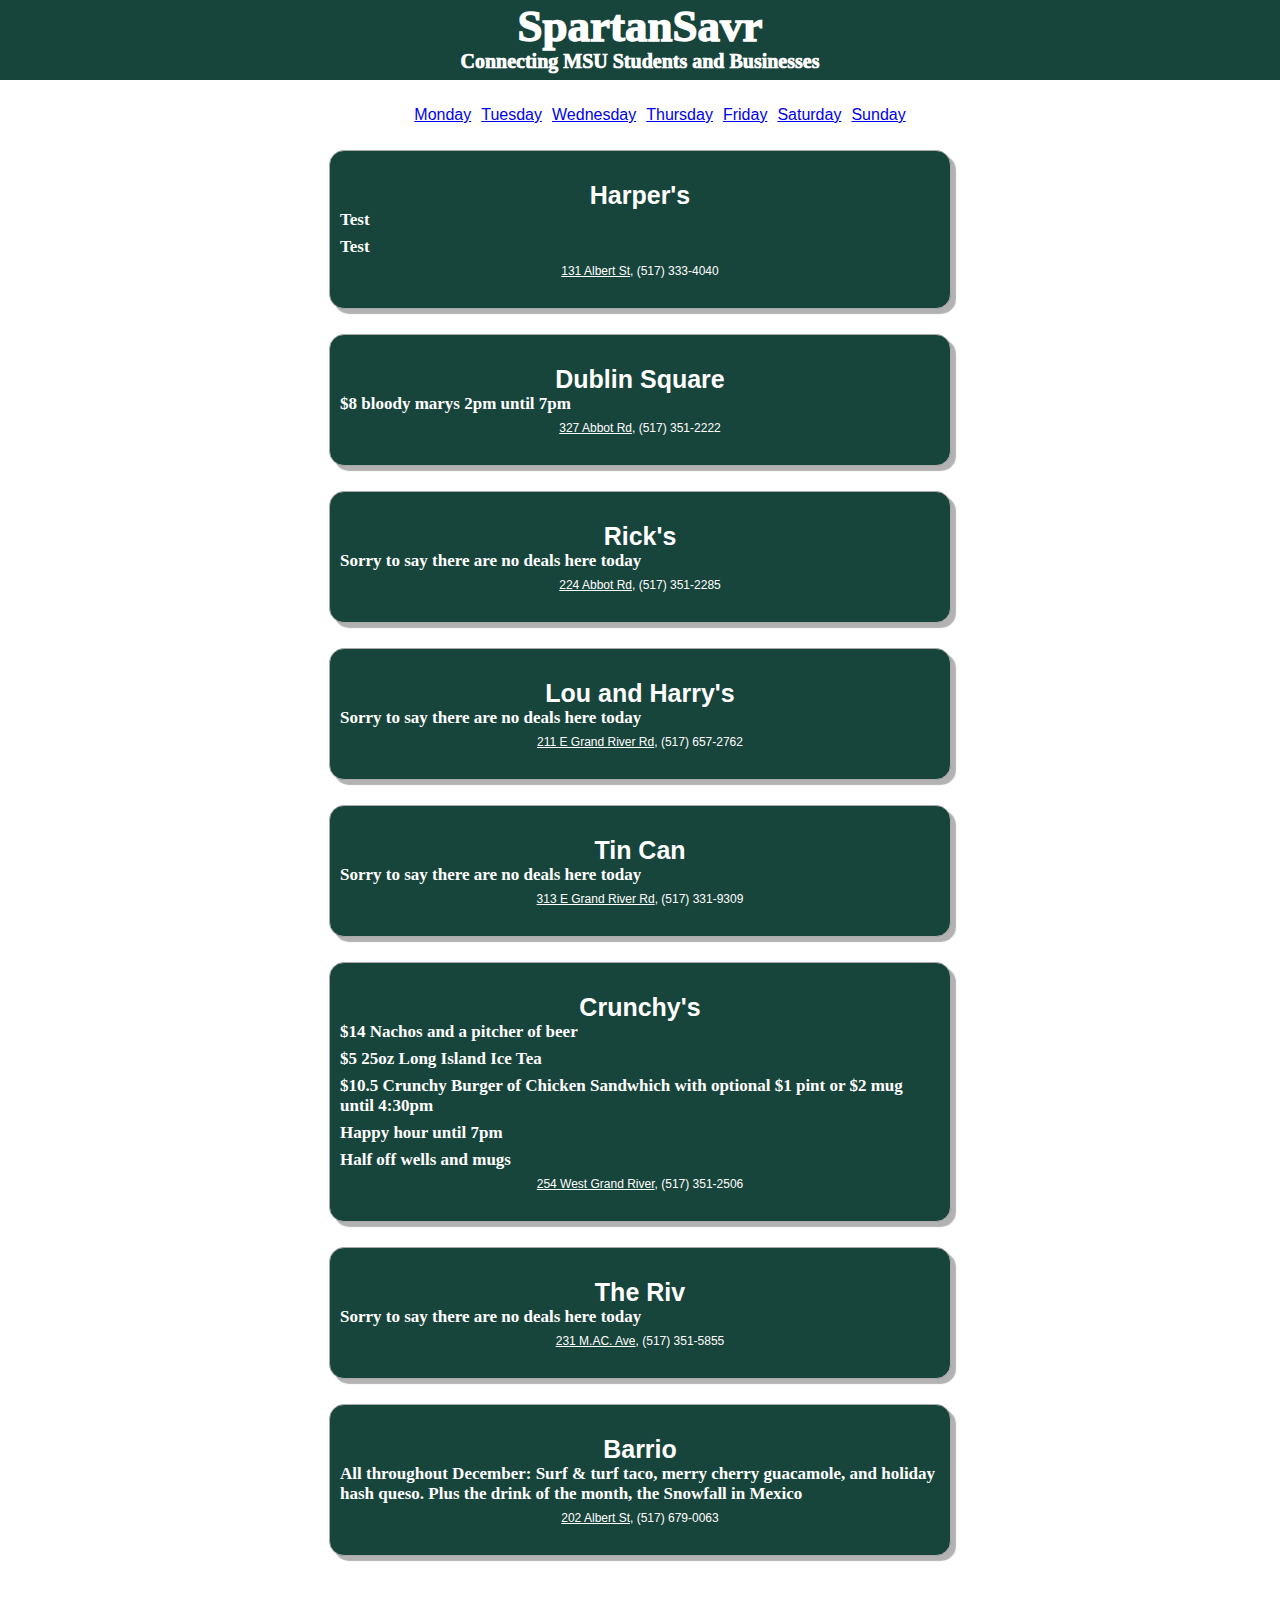
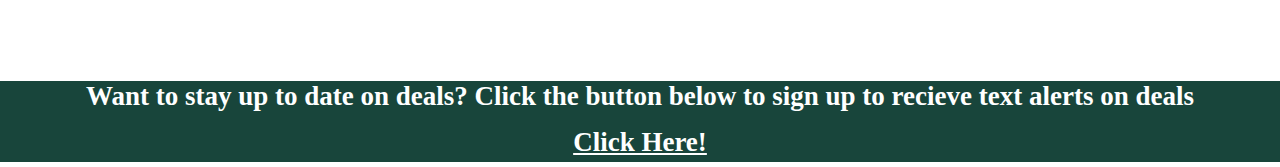
==== fri.html @ d8cda336 "Created site" ====
<!DOCTYPE html>
<html lang="en">
<head>
    <meta charset="UTF-8">
    <meta http-equiv="X-UA-Compatible" content="IE=edge">
    <meta name="viewport" content="width=device-width, initial-scale=1.0">
    <link rel="stylesheet" href="style.css">
    <title>SpartanSavr-Friday</title>
</head>
<body>
    <h1>SpartanSavr</h1>
    <h1 id="tagline">Connecting MSU Students and Businesses</h1>
    <ul id="days">
        <li><a href="index.html">Monday</a></li>
        <li><a href="tues.html">Tuesday</a></li>
        <li><a href="wed.html">Wednesday</a></li>
        <li><a href="thur.html">Thursday</a></li>
        <li><a href="fri.html">Friday</a></li>
        <li><a href="sat.html">Saturday</a></li>
        <li><a href="sun.html">Sunday</a></li>
    </ul>    
    
    <div class="resturaunt">
        <div class="items">
            
                <div class="rest_name">Harper's</div>
                <div class="details">Test</div>
                <div class="details">Test</div>
                <div class="loc"><a href="https://goo.gl/maps/xEvjGe5sEeAnqTpaA" class="dir">131 Albert St</a>, (517) 333-4040</div>
            
        </div>

        <div class="items">
            <div class="rest_name">Dublin Square</div>
            <div class="details">$8 bloody marys 2pm until 7pm</div>
            <div class="loc"><a href="https://g.page/dublinsquareel?share" class="dir">327 Abbot Rd</a>, (517) 351-2222</div>
        </div>

        <div class="items">
            
                <div class="rest_name">Rick's</div>
                <div class="details">Sorry to say there are no deals here today</div>
                <div class="loc"><a href="https://goo.gl/maps/8H1Sy4nS1C3jf5cP8" class="dir">224 Abbot Rd</a>, (517) 351-2285</div>
            
        </div>

        <div class="items">
            
                <div class="rest_name">Lou and Harry's</div>
                <div class="details">Sorry to say there are no deals here today</div>
                <div class="loc"><a href="https://g.page/louhaslansing?share" class="dir">211 E Grand River Rd</a>, (517) 657-2762</div>
            
        </div>
        
        <div class="items">
            <div class="rest_name">Tin Can</div>
            <div class="details">Sorry to say there are no deals here today</div>
            <div class="loc"><a href="https://goo.gl/maps/n6Xqk3dxbk4hvr1EA" class="dir">313 E Grand River Rd</a>, (517) 331-9309</div>
        </div>

        <div class="items">
            
                <div class="rest_name">Crunchy's</div>
                <div class="details">$14 Nachos and a pitcher of beer</div>
                <div class="details">$5 25oz Long Island Ice Tea</div>
                <div class="details">$10.5 Crunchy Burger of Chicken Sandwhich with
                    optional $1 pint or $2 mug until 4:30pm
                </div>
                <div class="details">Happy hour until 7pm</div>
                <div class="details">Half off wells and mugs</div>
                <div class="loc"><a href="https://g.page/crunchyseastlansing?share" class="dir">254 West Grand River</a>, (517) 351-2506</div>
            
        </div>

        <div class="items">
            <div class="rest_name">The Riv</div>
            <div class="details">Sorry to say there are no deals here today</div>
            <div class="loc"><a href="https://goo.gl/maps/fJ65XHzaPqMa4WEX8" class="dir">231 M.AC. Ave</a>, (517) 351-5855</div>
        </div>

        <div class="items">
            
                <div class="rest_name">Barrio</div>
                <div class="details">All throughout December: Surf & turf taco,
                    merry cherry guacamole, and holiday hash queso. Plus the drink
                    of the month, the Snowfall in Mexico
                </div>
                <div class="loc"><a href="https://goo.gl/maps/yiKu3ZiAPxDMEEPR9" class="dir">202 Albert St</a>, (517) 679-0063</div>
            
        </div>

    </div>
    
    <footer class="signup">
        <div>
            Want to stay up to date on deals? 
            Click the button below to sign up to recieve text alerts on deals
        </div>
        <a href="text_signup.html">
            Click Here!
        </a>
    </footer>

</body>
</html>
---- style.css ----
body{
    font-family: Arial, Helvetica, sans-serif;
    background-color: white;
    margin: 0;
}

h1{
    font-family: Gotham;
    font-size: 45px;
    text-align: center;
    background-color: rgb(24,69,59);
    color: white;
    font-weight: 1000;
    margin: 0;
    height: 50px;
}

#tagline{
    font-size: 20px;
    height: 30px;
}

#days{
    justify-content: center;
    display: flex;
}

#days li{
    display: flex;
    padding: 10px 5px;
    background-color: transparent;
    text-decoration: none;
    cursor: pointer;
}

/* CSS for each resturaunt */

.resturaunt{
    display: flex;
    flex-direction: column;
    align-items: center;
}

.resturaunt .items{
    background-color: rgb(24,69,59);
    border-radius: 15px;
    width: 600px;
    text-align: left;
    box-shadow: rgba(0,0,0, 0.3) 5px 5px 1px;
    border: 1px solid #aaa;
    padding: 30px 10px;
    margin-bottom: 25px;
}

.items{
    margin-bottom: 20px;
}

.rest_name{
    color: white;
    text-align: center;
    font-size: 25px;
    font-weight: 900;
}

.details{
    font-family: Gotham;
    font-weight: 550;
    font-size: 17px;
    color: white;
    margin-bottom: 7px;
}

.loc{
    margin-top: 6px;
    font-size: 12px;
    text-align: center;
    color: white;
}

.loc a{
    text-decoration: underline;
    cursor: pointer;
}

.dir{
    color: white;
    text-decoration: none;
}

/* CSS for bottom of each page */

.signup{
    font-family: Gotham;
    font-size: 27px;
    text-align: center;
    background-color: rgb(24,69,59);
    color: white;
    font-weight: 600;
    margin: 0;
    height: auto;
    margin-top: 100px;
    margin-bottom: 5px;
}

.signup a{
    font-family: Gotham;
    background-color: rgb(24,69,59);
    text-decoration: underline;
    color: white;
    display: inline-block;
    font-size: 27px;
    font-weight: 600;
    margin: 4px 2px;
    margin-top: 15px;
    cursor: pointer;
}

/* CSS for Text Signup */

#signup_box{
    background-color: rgb(24,69,59);
    color: white;
    font-family: Gotham;
    font-weight: 600;
    text-decoration: underline 2px;
    font-size: 30px;
    text-align: center;
    border: 1px solid #aaa;
    padding: 30px 10px;
    margin: auto;
    margin-top: 2%;
    margin-bottom: 15px;
    justify-content: center;
    width: 400px;
}

#signup_box form{
    text-align: left;
    font-size: 21px;
    padding-top: 5px;
}

#signup_box label{
    text-decoration: none;
}

#sign_up_tag{
    text-align: center;
    font-family: Gotham;
    font-weight: 900;
    text-decoration: none;
}

#return {
    text-align: center;
    margin: auto;
    width: 77px; 
    margin-bottom: 5px;
    background-color: rgb(24,69,59);
    box-shadow: rgba(0,0,0, 0.3) 1px 1px 1px;
    border: 1px solid #aaa;
    margin-bottom: 8px;
}

#return a{
    font-family: Gotham;
    font-size: 20px;
    color: white;
    text-decoration: none;
    font-weight: 800;
}

.footer_img{
    width: 500px;
    height: 300px;
    display: block;
    margin-left: auto;
    margin-right: auto;
    margin-bottom: 10px;
}

/* Media queries */

@media (max-width: 400px){
    
    #tagline{
        height: 47px;
    }

    #days li{
        font-size: 10px;
    }

    .resturaunt{
        width: 200px;
    }
    
    .resturaunt .items{
        width: 300px;
        margin: auto;
        margin-bottom: 10px;
    }

    .rest_name{
        font-size: 15px;
    }

    .details{
        font-size: 10px;
    }

    .signup{
        height: auto;
    }

    #signup_box{
        width: 300px;
    }
    
    #signup_box input{
        height: 40px;
    }

    .footer_img{
        width: 350px;
    }
}
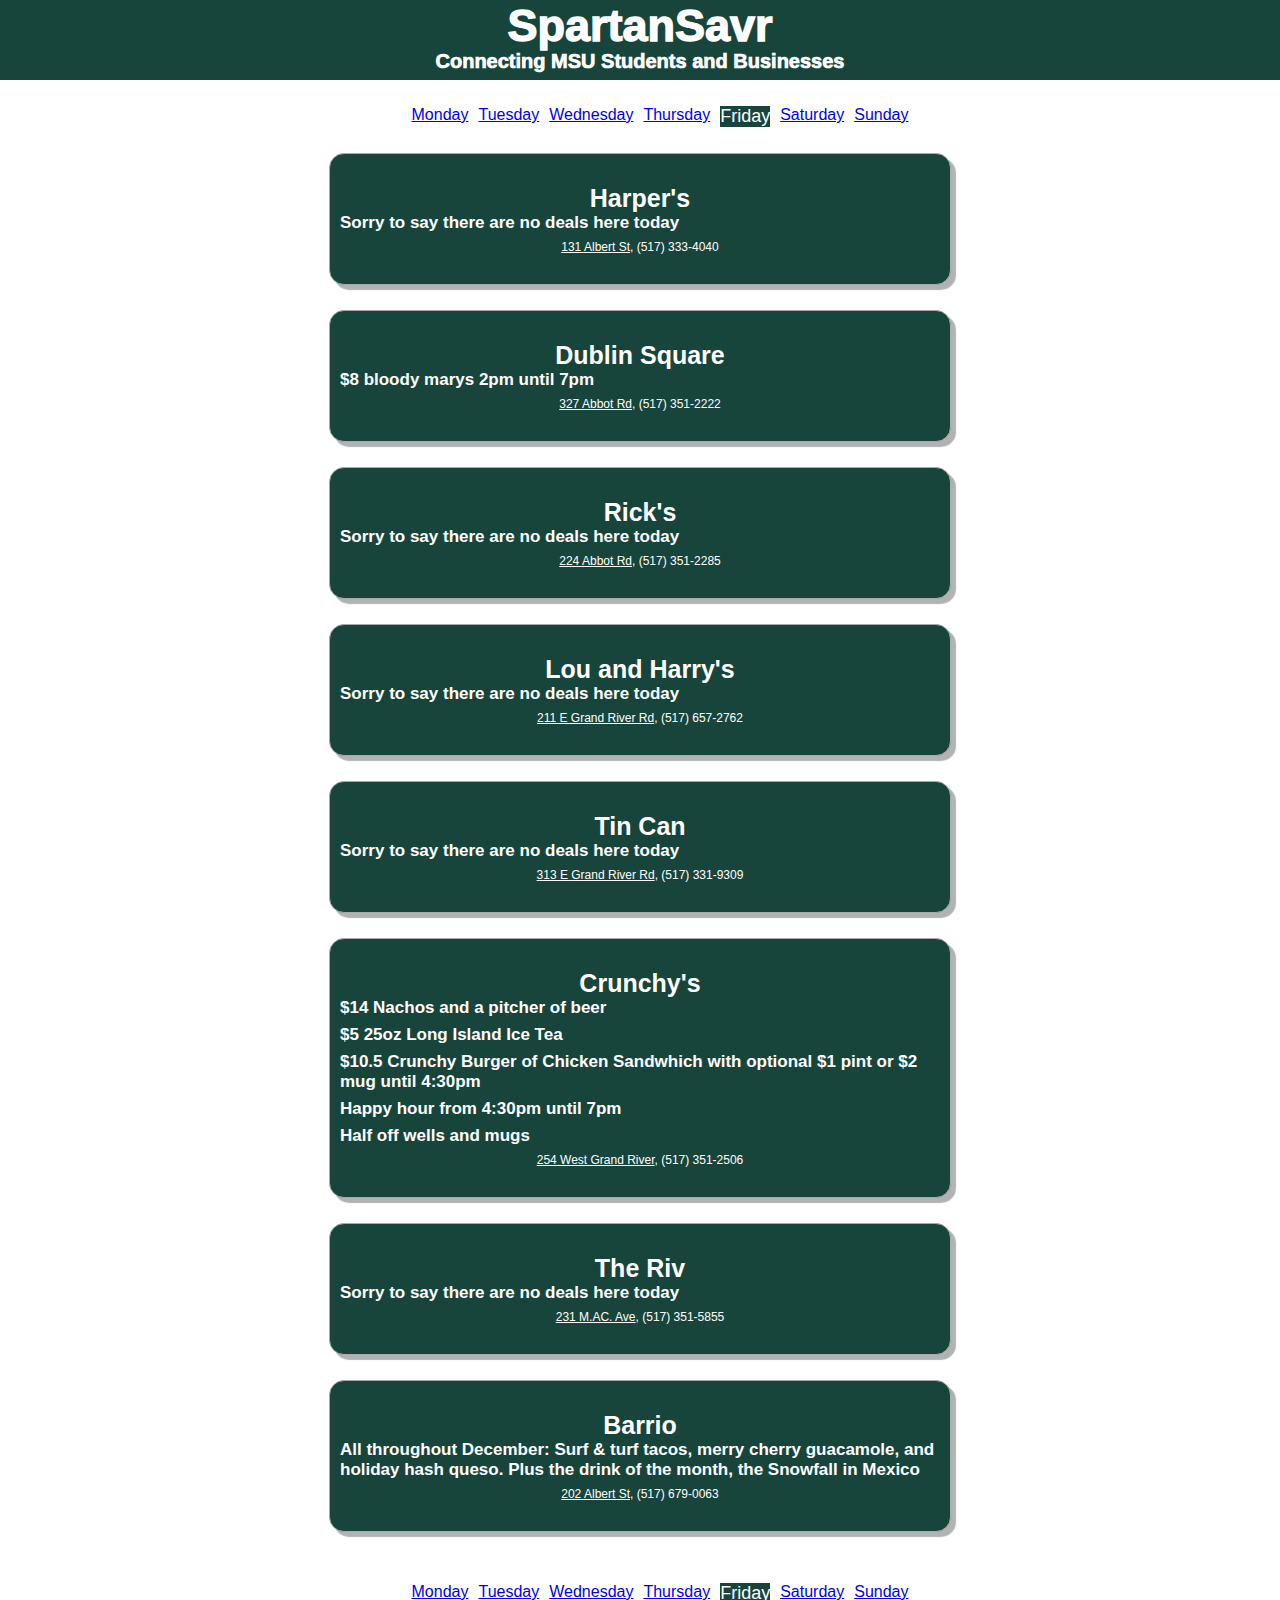
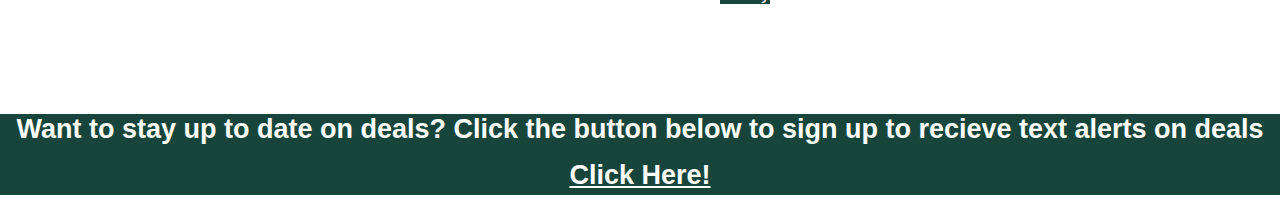
==== commit 6761f6e2: "Made QOL changes" ====
--- a/fri.html
+++ b/fri.html
@@ -15,7 +15,7 @@
         <li><a href="tues.html">Tuesday</a></li>
         <li><a href="wed.html">Wednesday</a></li>
         <li><a href="thur.html">Thursday</a></li>
-        <li><a href="fri.html">Friday</a></li>
+        <li><a href="fri.html" class="current_day">Friday</a></li>
         <li><a href="sat.html">Saturday</a></li>
         <li><a href="sun.html">Sunday</a></li>
     </ul>    
@@ -24,8 +24,7 @@
         <div class="items">
             
                 <div class="rest_name">Harper's</div>
-                <div class="details">Test</div>
-                <div class="details">Test</div>
+                <div class="details">Sorry to say there are no deals here today</div>
                 <div class="loc"><a href="https://goo.gl/maps/xEvjGe5sEeAnqTpaA" class="dir">131 Albert St</a>, (517) 333-4040</div>
             
         </div>
@@ -66,7 +65,7 @@
                 <div class="details">$10.5 Crunchy Burger of Chicken Sandwhich with
                     optional $1 pint or $2 mug until 4:30pm
                 </div>
-                <div class="details">Happy hour until 7pm</div>
+                <div class="details">Happy hour from 4:30pm until 7pm</div>
                 <div class="details">Half off wells and mugs</div>
                 <div class="loc"><a href="https://g.page/crunchyseastlansing?share" class="dir">254 West Grand River</a>, (517) 351-2506</div>
             
@@ -81,7 +80,7 @@
         <div class="items">
             
                 <div class="rest_name">Barrio</div>
-                <div class="details">All throughout December: Surf & turf taco,
+                <div class="details">All throughout December: Surf & turf tacos,
                     merry cherry guacamole, and holiday hash queso. Plus the drink
                     of the month, the Snowfall in Mexico
                 </div>
@@ -91,6 +90,16 @@
 
     </div>
     
+    <ul id="days_bottom">
+        <li><a href="index.html">Monday</a></li>
+        <li><a href="tues.html">Tuesday</a></li>
+        <li><a href="wed.html">Wednesday</a></li>
+        <li><a href="thur.html">Thursday</a></li>
+        <li><a href="fri.html" class="current_day">Friday</a></li>
+        <li><a href="sat.html">Saturday</a></li>
+        <li><a href="sun.html">Sunday</a></li>
+    </ul>
+
     <footer class="signup">
         <div>
             Want to stay up to date on deals? 
--- a/style.css
+++ b/style.css
@@ -1,3 +1,5 @@
+
+
 body{
     font-family: Arial, Helvetica, sans-serif;
     background-color: white;
@@ -5,7 +7,7 @@
 }
 
 h1{
-    font-family: Gotham;
+    font-family: Gotham, sans-serif;
     font-size: 45px;
     text-align: center;
     background-color: rgb(24,69,59);
@@ -20,17 +22,24 @@
     height: 30px;
 }
 
-#days{
+#days, #days_bottom{
+    display: flex;
     justify-content: center;
-    display: flex;
-}
-
-#days li{
+}
+
+#days li, #days_bottom li{
     display: flex;
     padding: 10px 5px;
     background-color: transparent;
     text-decoration: none;
     cursor: pointer;
+}
+
+.current_day{
+    background-color: rgb(24,69,59);
+    color: white;
+    text-decoration: none;
+    font-size: large;
 }
 
 /* CSS for each resturaunt */
@@ -64,7 +73,7 @@
 }
 
 .details{
-    font-family: Gotham;
+    font-family: Gotham, sans-serif;
     font-weight: 550;
     font-size: 17px;
     color: white;
@@ -91,7 +100,7 @@
 /* CSS for bottom of each page */
 
 .signup{
-    font-family: Gotham;
+    font-family: Gotham, sans-serif;
     font-size: 27px;
     text-align: center;
     background-color: rgb(24,69,59);
@@ -104,7 +113,7 @@
 }
 
 .signup a{
-    font-family: Gotham;
+    font-family: Gotham, sans-serif;
     background-color: rgb(24,69,59);
     text-decoration: underline;
     color: white;
@@ -121,7 +130,7 @@
 #signup_box{
     background-color: rgb(24,69,59);
     color: white;
-    font-family: Gotham;
+    font-family: Gotham, sans-serif, sans-serif;
     font-weight: 600;
     text-decoration: underline 2px;
     font-size: 30px;
@@ -145,9 +154,15 @@
     text-decoration: none;
 }
 
+#signup_box input{
+    margin-left: 10px;
+    height: 20px;
+    width: auto;
+}
+
 #sign_up_tag{
     text-align: center;
-    font-family: Gotham;
+    font-family: Gotham, sans-serif;
     font-weight: 900;
     text-decoration: none;
 }
@@ -164,7 +179,7 @@
 }
 
 #return a{
-    font-family: Gotham;
+    font-family: Gotham, sans-serif;
     font-size: 20px;
     color: white;
     text-decoration: none;
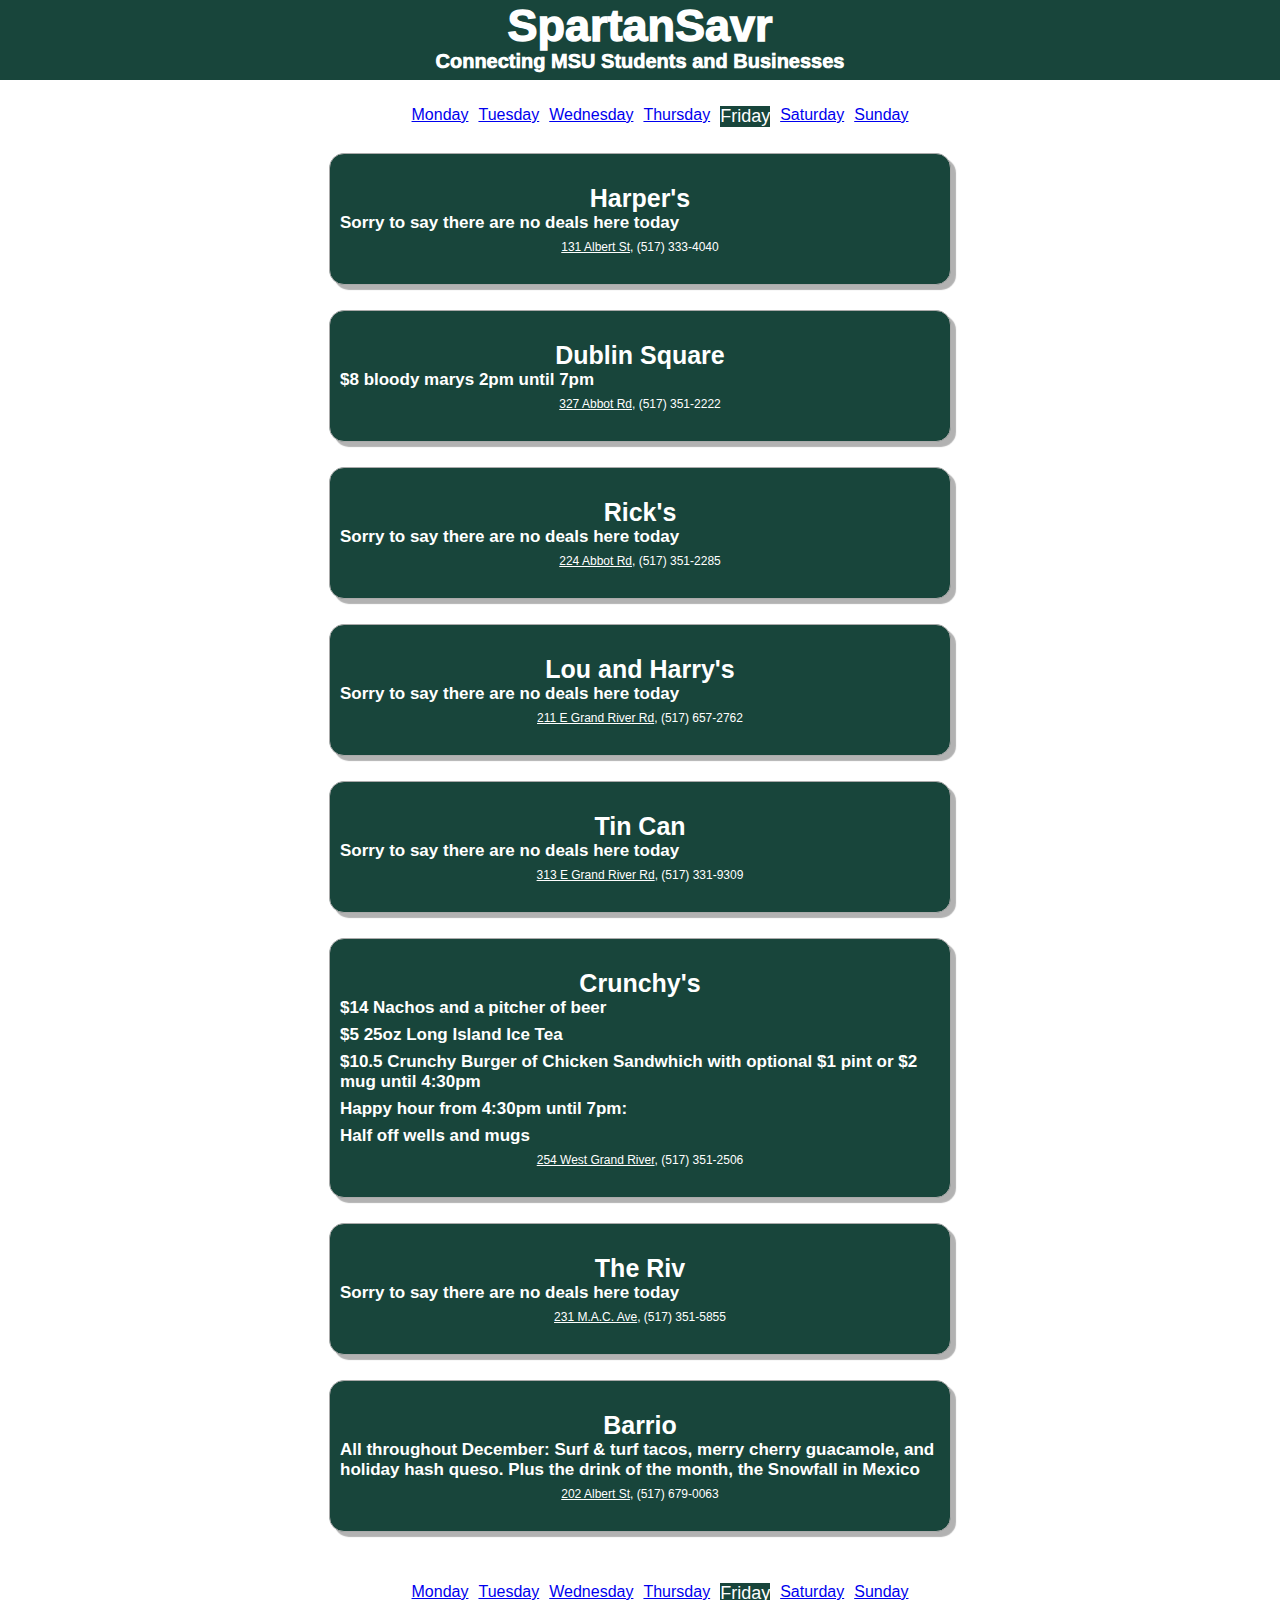
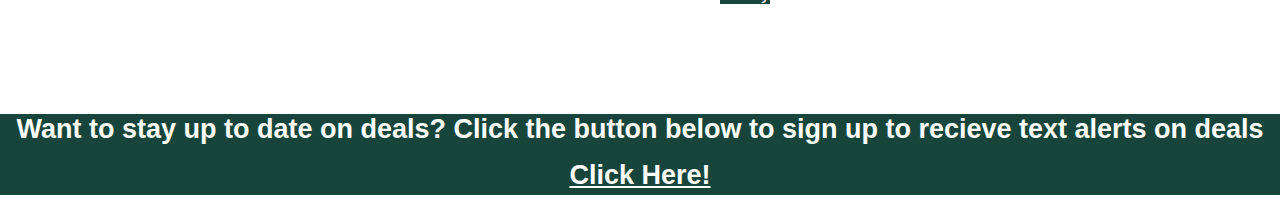
==== commit 9fad674b: "touch ups" ====
--- a/fri.html
+++ b/fri.html
@@ -65,7 +65,7 @@
                 <div class="details">$10.5 Crunchy Burger of Chicken Sandwhich with
                     optional $1 pint or $2 mug until 4:30pm
                 </div>
-                <div class="details">Happy hour from 4:30pm until 7pm</div>
+                <div class="details">Happy hour from 4:30pm until 7pm:</div>
                 <div class="details">Half off wells and mugs</div>
                 <div class="loc"><a href="https://g.page/crunchyseastlansing?share" class="dir">254 West Grand River</a>, (517) 351-2506</div>
             
@@ -74,7 +74,7 @@
         <div class="items">
             <div class="rest_name">The Riv</div>
             <div class="details">Sorry to say there are no deals here today</div>
-            <div class="loc"><a href="https://goo.gl/maps/fJ65XHzaPqMa4WEX8" class="dir">231 M.AC. Ave</a>, (517) 351-5855</div>
+            <div class="loc"><a href="https://goo.gl/maps/fJ65XHzaPqMa4WEX8" class="dir">231 M.A.C. Ave</a>, (517) 351-5855</div>
         </div>
 
         <div class="items">
--- a/style.css
+++ b/style.css
@@ -201,28 +201,40 @@
     
     #tagline{
         height: 47px;
-    }
-
-    #days li{
+        width: auto;
+    }
+
+    #days, #days_bottom{
+        padding:0;
+        width: auto;
+        margin: auto;
+    }
+    
+    #days li, #days_bottom li{
         font-size: 10px;
+        width: auto;
+        margin: auto
     }
 
     .resturaunt{
-        width: 200px;
+        width: auto;
     }
     
     .resturaunt .items{
-        width: 300px;
-        margin: auto;
+        width: auto;
+        padding: auto;
         margin-bottom: 10px;
     }
 
     .rest_name{
         font-size: 15px;
+        margin: auto;
+        padding: auto;
     }
 
     .details{
         font-size: 10px;
+        margin: auto;
     }
 
     .signup{
@@ -234,10 +246,10 @@
     }
     
     #signup_box input{
-        height: 40px;
+        height: auto;
     }
 
     .footer_img{
-        width: 350px;
+        width: auto;
     }
 }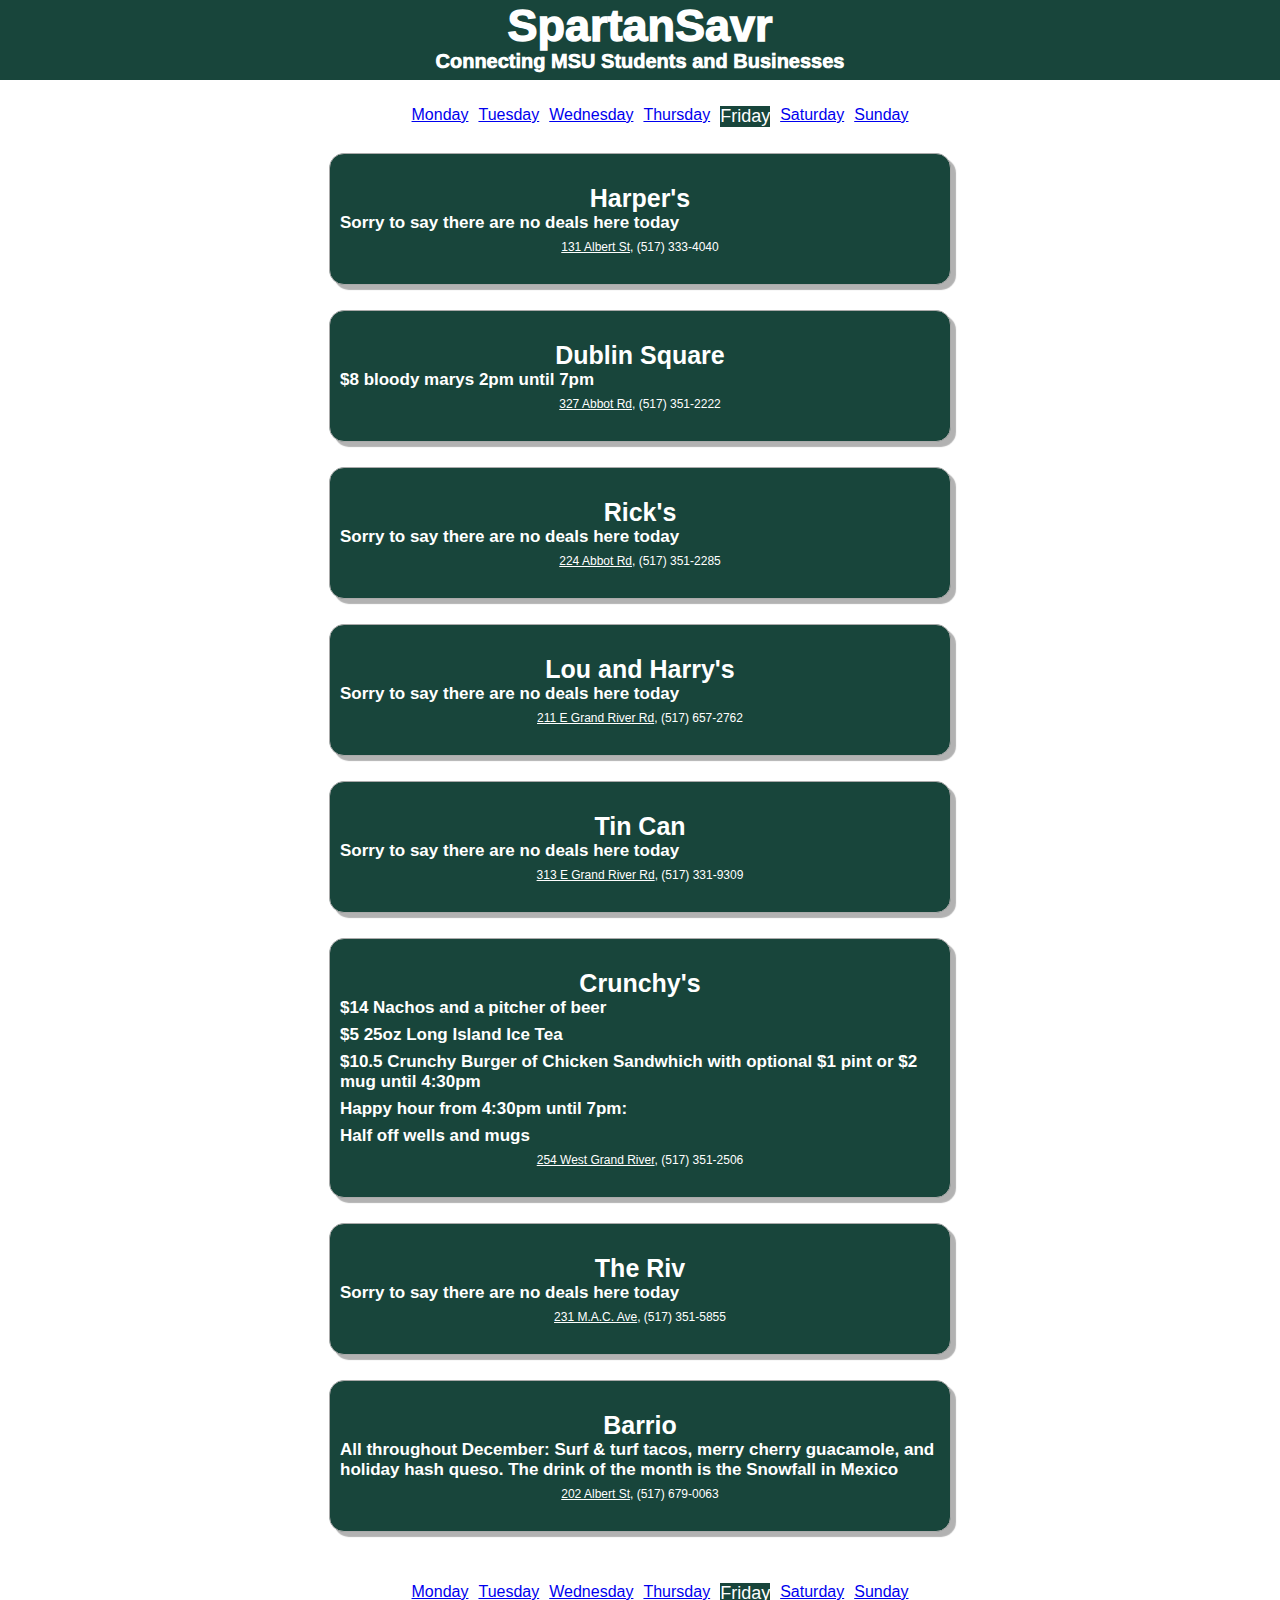
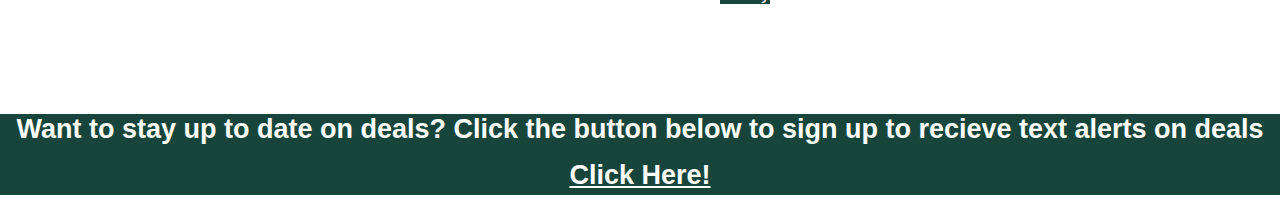
==== commit 172fcf22: "touch ups" ====
--- a/fri.html
+++ b/fri.html
@@ -81,8 +81,8 @@
             
                 <div class="rest_name">Barrio</div>
                 <div class="details">All throughout December: Surf & turf tacos,
-                    merry cherry guacamole, and holiday hash queso. Plus the drink
-                    of the month, the Snowfall in Mexico
+                    merry cherry guacamole, and holiday hash queso. The drink
+                    of the month is the Snowfall in Mexico
                 </div>
                 <div class="loc"><a href="https://goo.gl/maps/yiKu3ZiAPxDMEEPR9" class="dir">202 Albert St</a>, (517) 679-0063</div>
             
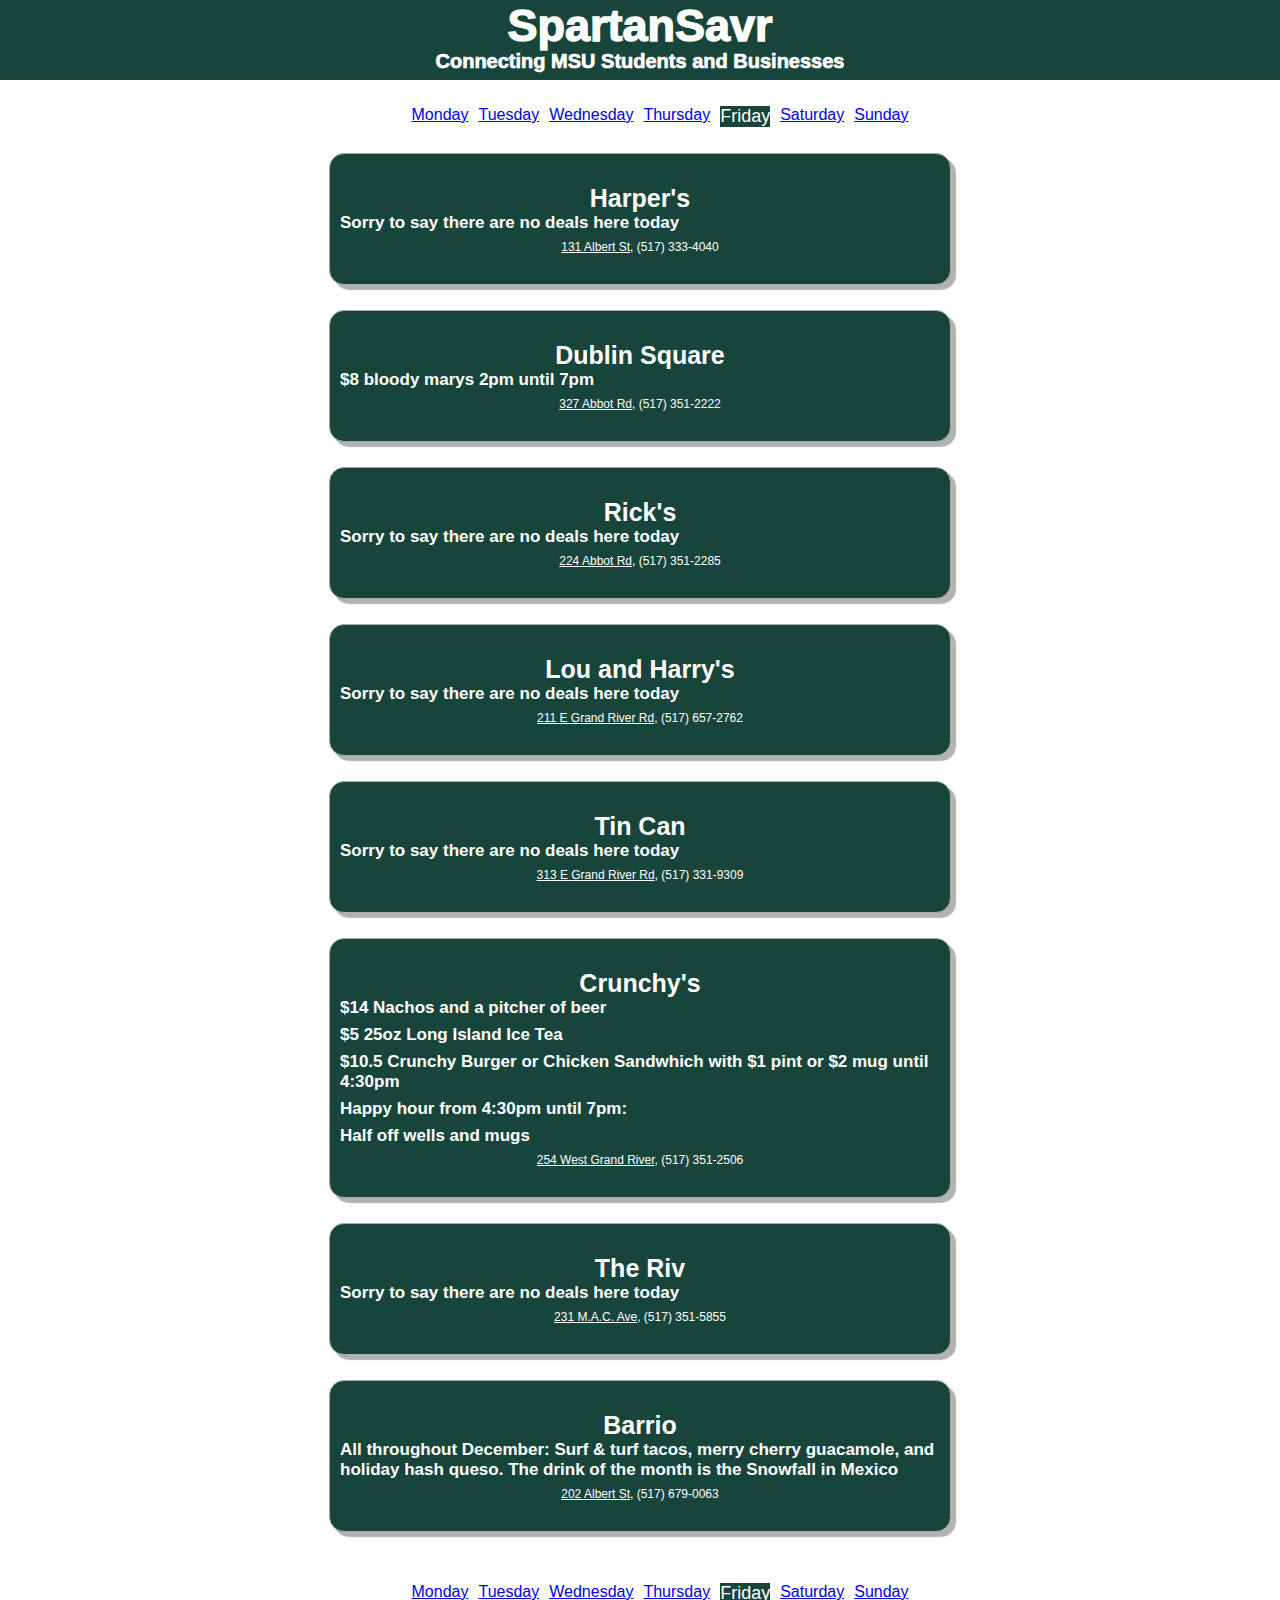
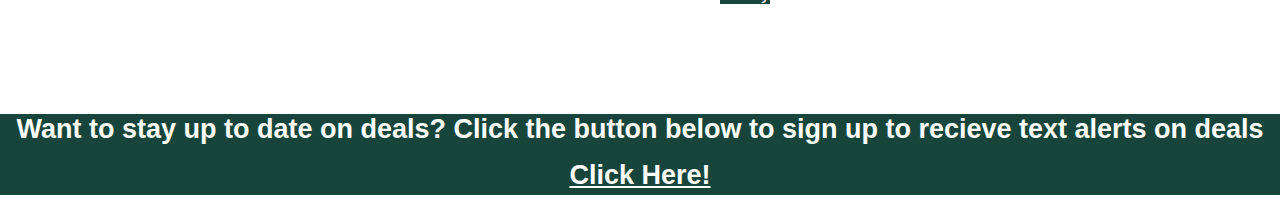
==== commit 8c69a984: "touchups" ====
--- a/fri.html
+++ b/fri.html
@@ -62,8 +62,8 @@
                 <div class="rest_name">Crunchy's</div>
                 <div class="details">$14 Nachos and a pitcher of beer</div>
                 <div class="details">$5 25oz Long Island Ice Tea</div>
-                <div class="details">$10.5 Crunchy Burger of Chicken Sandwhich with
-                    optional $1 pint or $2 mug until 4:30pm
+                <div class="details">$10.5 Crunchy Burger or Chicken Sandwhich with
+                    $1 pint or $2 mug until 4:30pm
                 </div>
                 <div class="details">Happy hour from 4:30pm until 7pm:</div>
                 <div class="details">Half off wells and mugs</div>
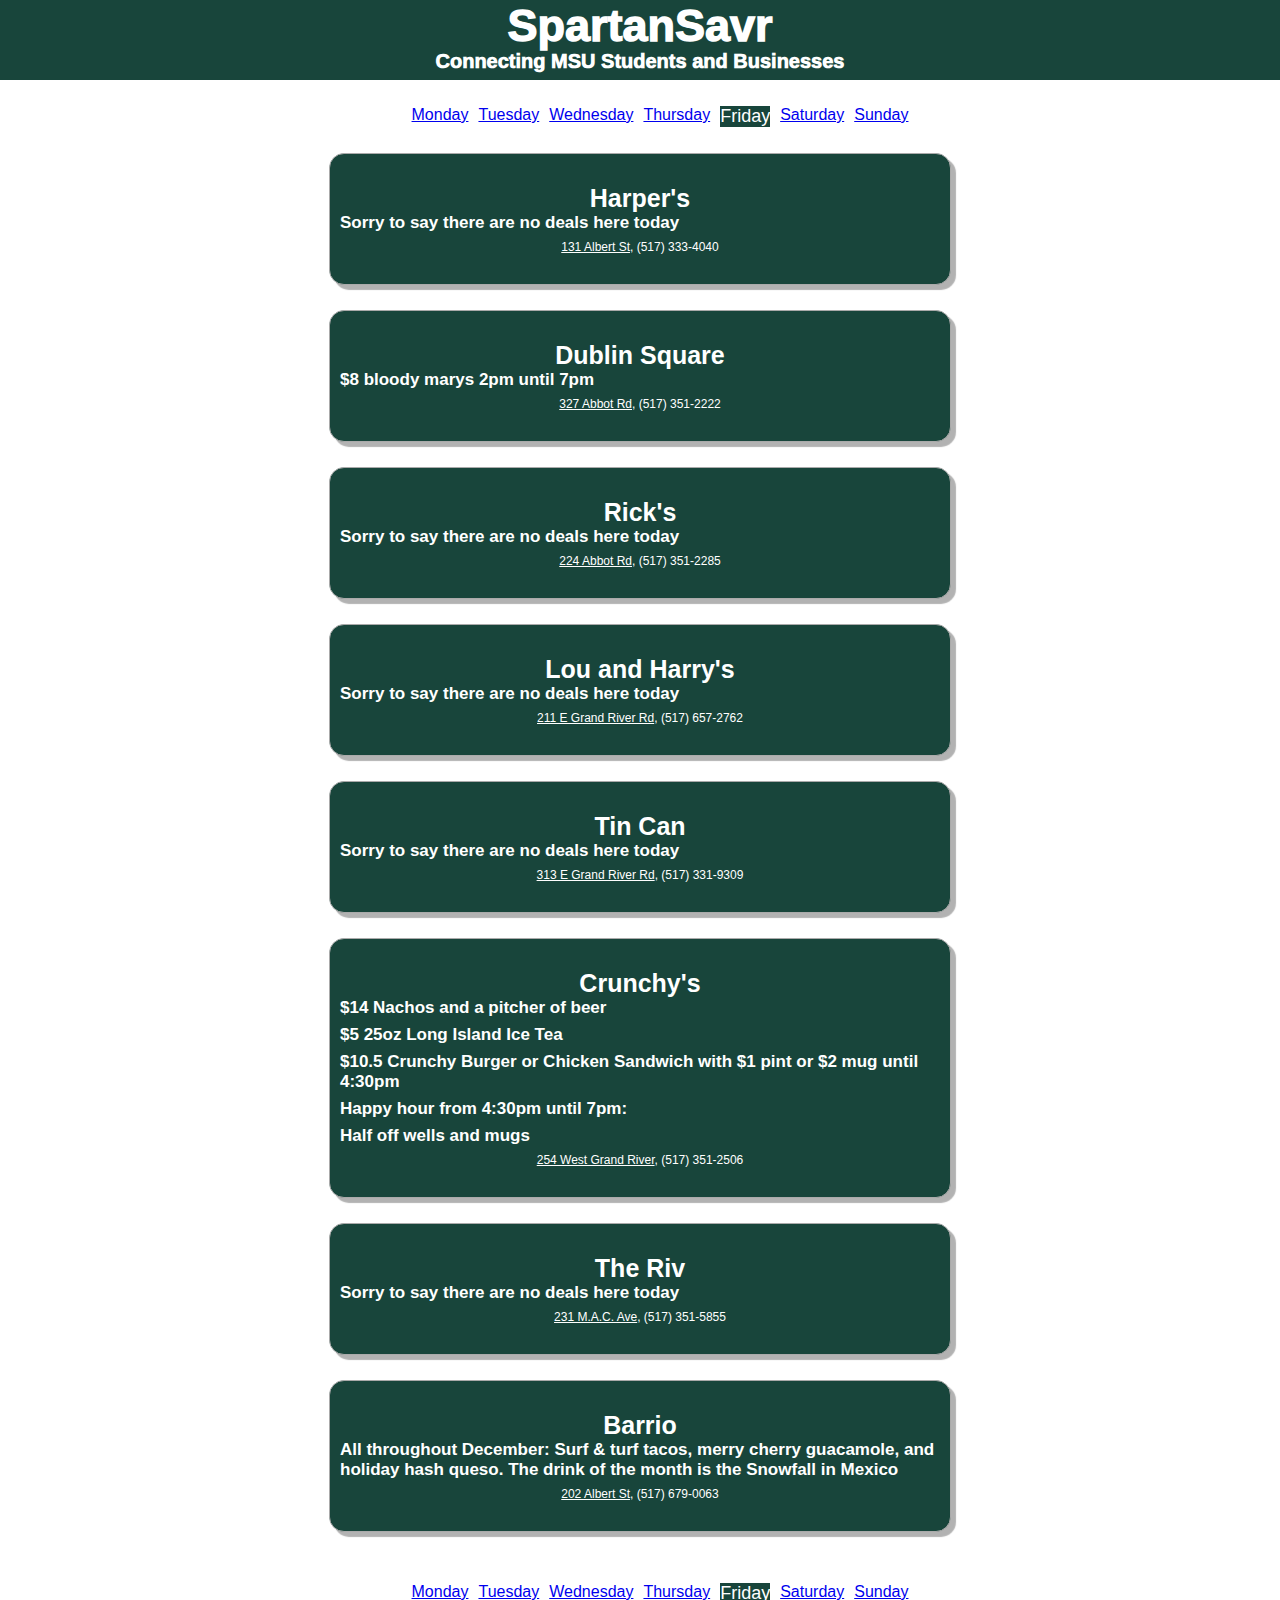
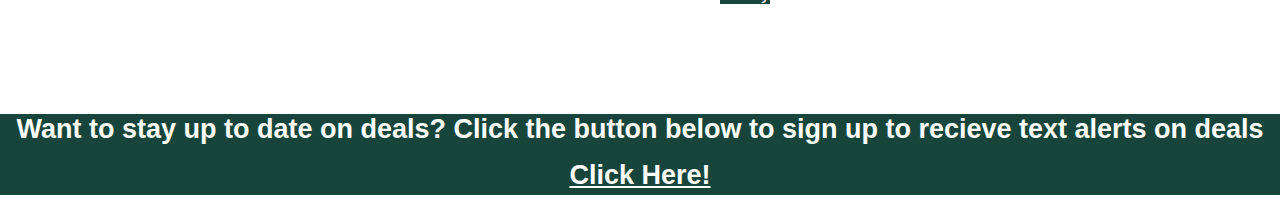
==== commit 4131056d: "spelling" ====
--- a/fri.html
+++ b/fri.html
@@ -62,7 +62,7 @@
                 <div class="rest_name">Crunchy's</div>
                 <div class="details">$14 Nachos and a pitcher of beer</div>
                 <div class="details">$5 25oz Long Island Ice Tea</div>
-                <div class="details">$10.5 Crunchy Burger or Chicken Sandwhich with
+                <div class="details">$10.5 Crunchy Burger or Chicken Sandwich with
                     $1 pint or $2 mug until 4:30pm
                 </div>
                 <div class="details">Happy hour from 4:30pm until 7pm:</div>
